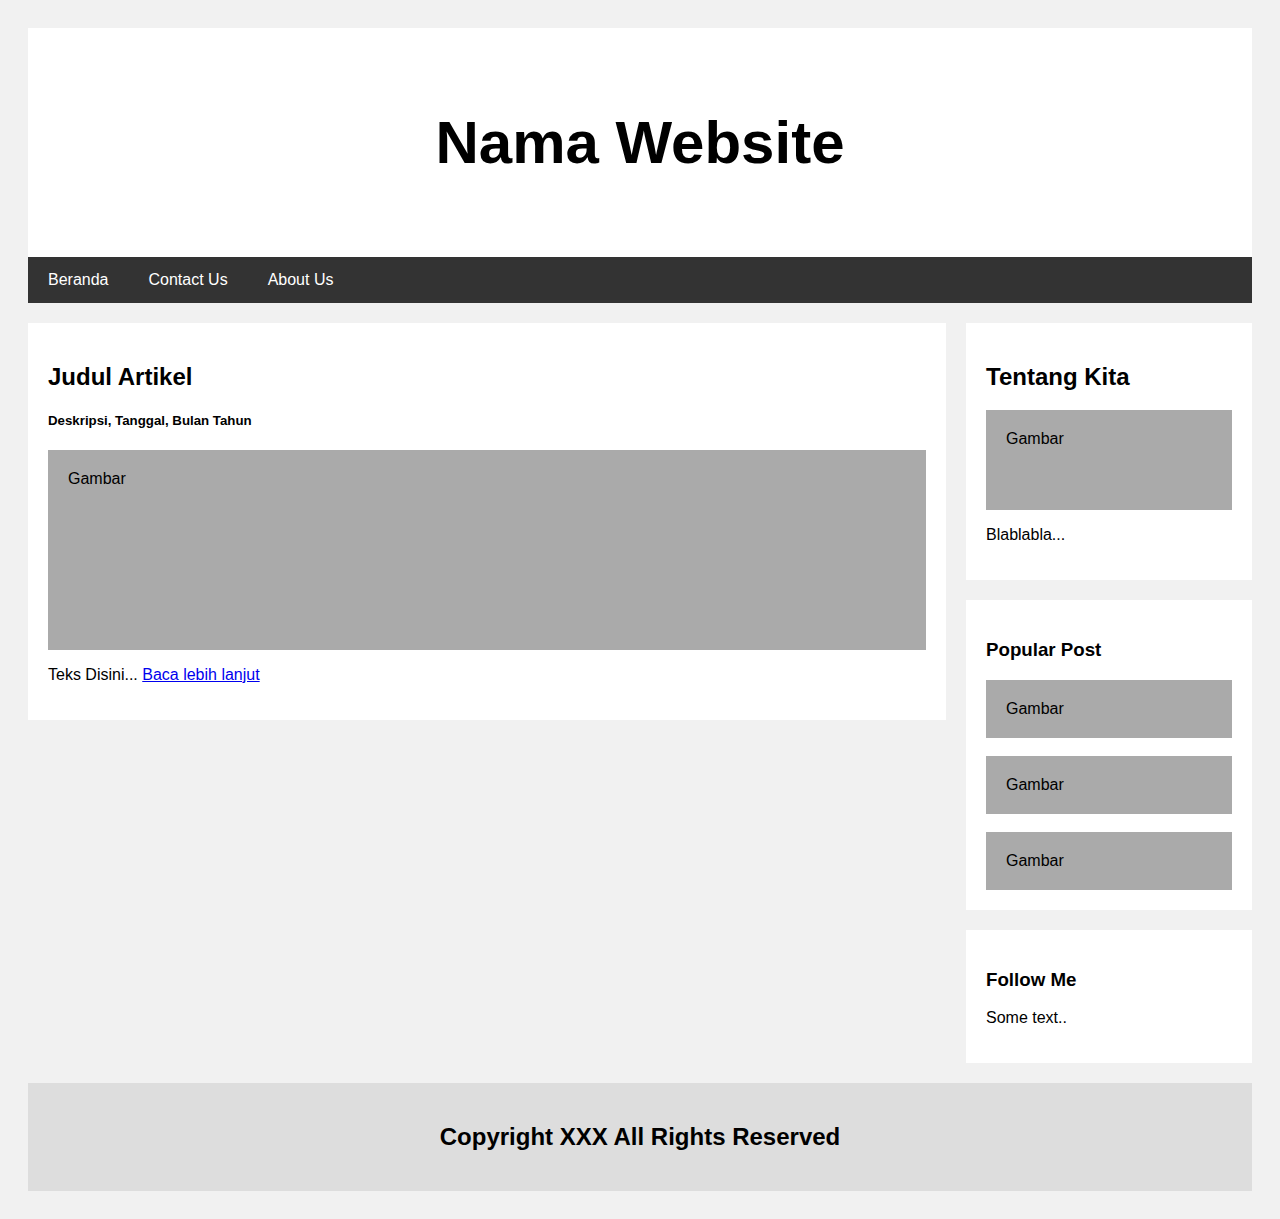
==== index.html @ 385658de "rubah navbar" ====
<!DOCTYPE html>
<html lang="en">
<head>
    <meta charset="UTF-8">
    <meta name="viewport" content="width=device-width, initial-scale=1.0">
    <link rel="stylesheet" href="styles.css">
    <title>Document</title>
</head>

<body>
    <div class="header">
        <h2>Nama Website</h2>
    </div>

    <div class="navbar">
        <a href="#">Beranda</a>
        <a href="#">Contact Us</a>
        <a href="#">About Us</a>
    </div>
    
    <div class="row">
        <div class="leftcolumn">

            <div class="card">
                <h2>Judul Artikel</h2>
                <h5>Deskripsi, Tanggal, Bulan Tahun</h5>
                <div class="fakeimg" style="height:200px;">Gambar</div>
                <p>Teks Disini... <a href="./artikel-judul.html">Baca lebih lanjut</a></p>
            </div>

        </div>

        <div class="rightcolumn">
            <div class="card">
                <h2>Tentang Kita</h2>
                <div class="fakeimg" style="height:100px;">Gambar</div>
                <p>Blablabla...</p>
            </div>

            <div class="card">
                <h3>Popular Post</h3>
                <div class="fakeimg">Gambar</div><br>
                <div class="fakeimg">Gambar</div><br>
                <div class="fakeimg">Gambar</div>
            </div>

            <div class="card">
                <h3>Follow Me</h3>
                <p>Some text..</p>
            </div>
        </div>
    </div>

    <div class="footer">
        <h2>Copyright XXX All Rights Reserved</h2>
    </div>
</body>
</html>
---- styles.css ----
* {
    box-sizing: border-box;
}

body {
    font-family: Arial;
    padding: 20px;
    background: #f1f1f1;
}

/* Header/Blog Title */
.header {
    padding: 30px;
    font-size: 40px;
    text-align: center;
    background: white;
}

/* Style the top navigation bar */
.navbar {
    overflow: hidden; /* Hide overflow */
    background-color: #333; /* Dark background color */
}

/* Style the navigation bar links */
.navbar a {
    float: left; /* Make sure that the links stay side-by-side */
    display: block; /* Change the display to block, for responsive reasons (see below) */
    color: white; /* White text color */
    text-align: center; /* Center the text */
    padding: 14px 20px; /* Add some padding */
    text-decoration: none; /* Remove underline */
}

/* Right-aligned link */


/* Change color on hover/mouse-over */
.navbar a:hover {
    background-color: #ddd; /* Grey background color */
    color: black; /* Black text color */
}

/* Create two unequal columns that floats next to each other */
/* Left column */
.leftcolumn {
    float: left;
    width: 75%;
}

/* Right column */
.rightcolumn {
    float: left;
    width: 25%;
    padding-left: 20px;
}

/* Fake image */
.fakeimg {
    background-color: #aaa;
    width: 100%;
    padding: 20px;
}

/* Add a card effect for articles */
.card {
    background-color: white;
    padding: 20px;
    margin-top: 20px;
}

/* Clear floats after the columns */
.row:after {
    content: "";
    display: table;
    clear: both;
}

/* Footer */
.footer {
    padding: 20px;
    text-align: center;
    background: #ddd;
    margin-top: 20px;
}

/* Responsive layout - when the screen is less than 800px wide, make the two columns stack on top of each other instead of next to each other */
@media screen and (max-width: 800px) {
.leftcolumn, .rightcolumn {
    width: 100%;
    padding: 0;
}
}
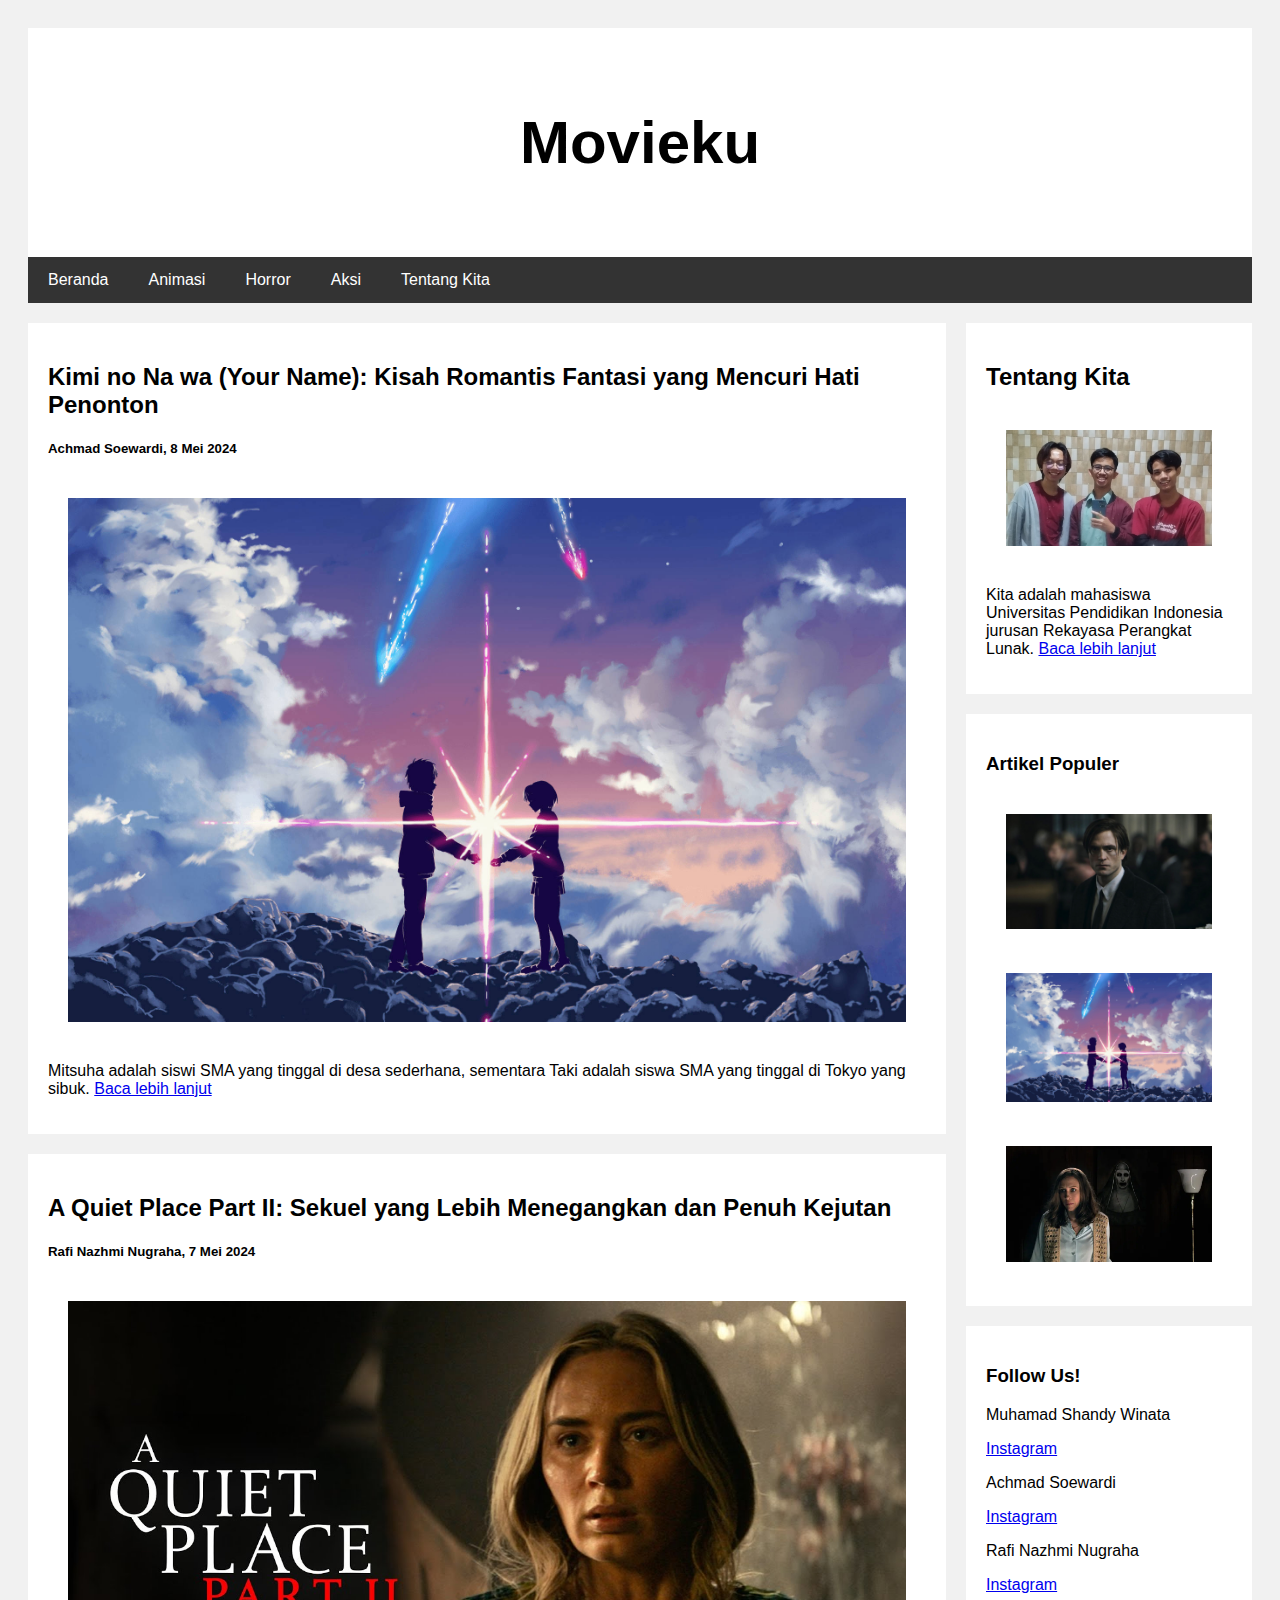
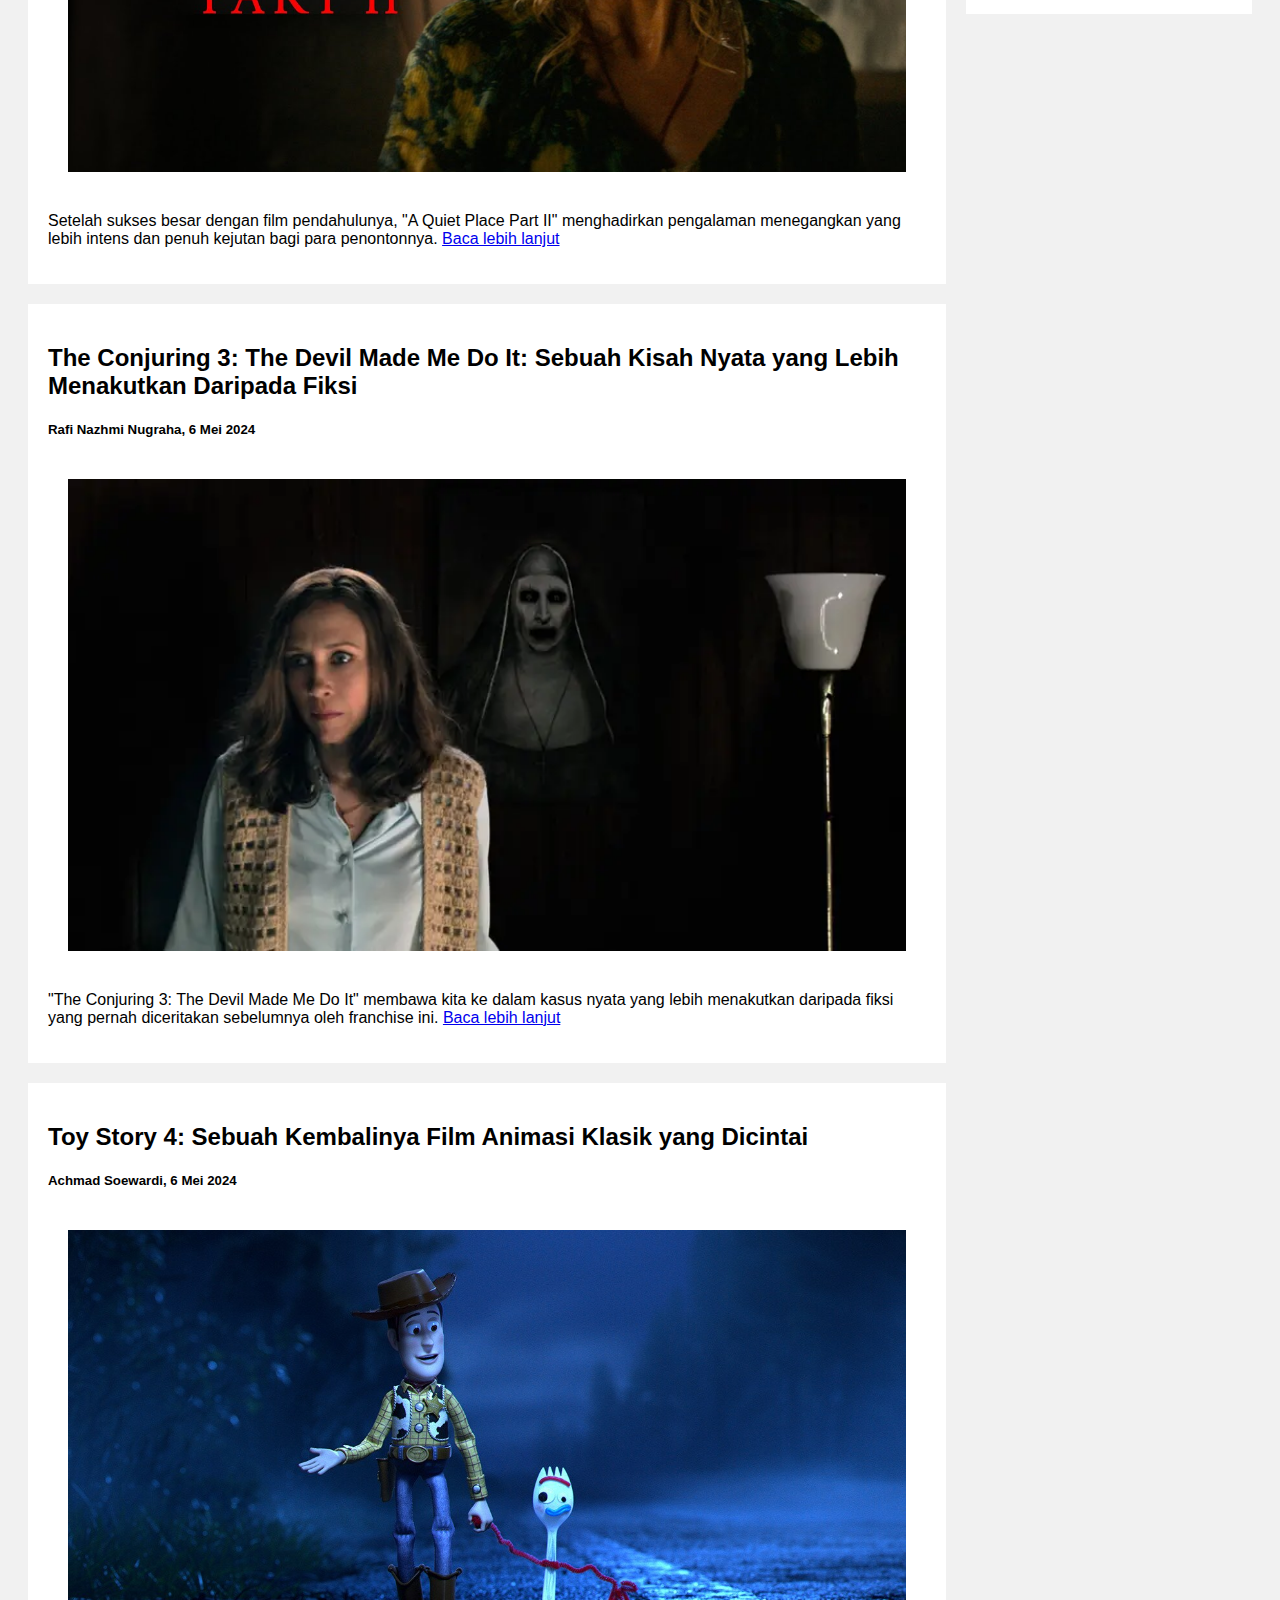
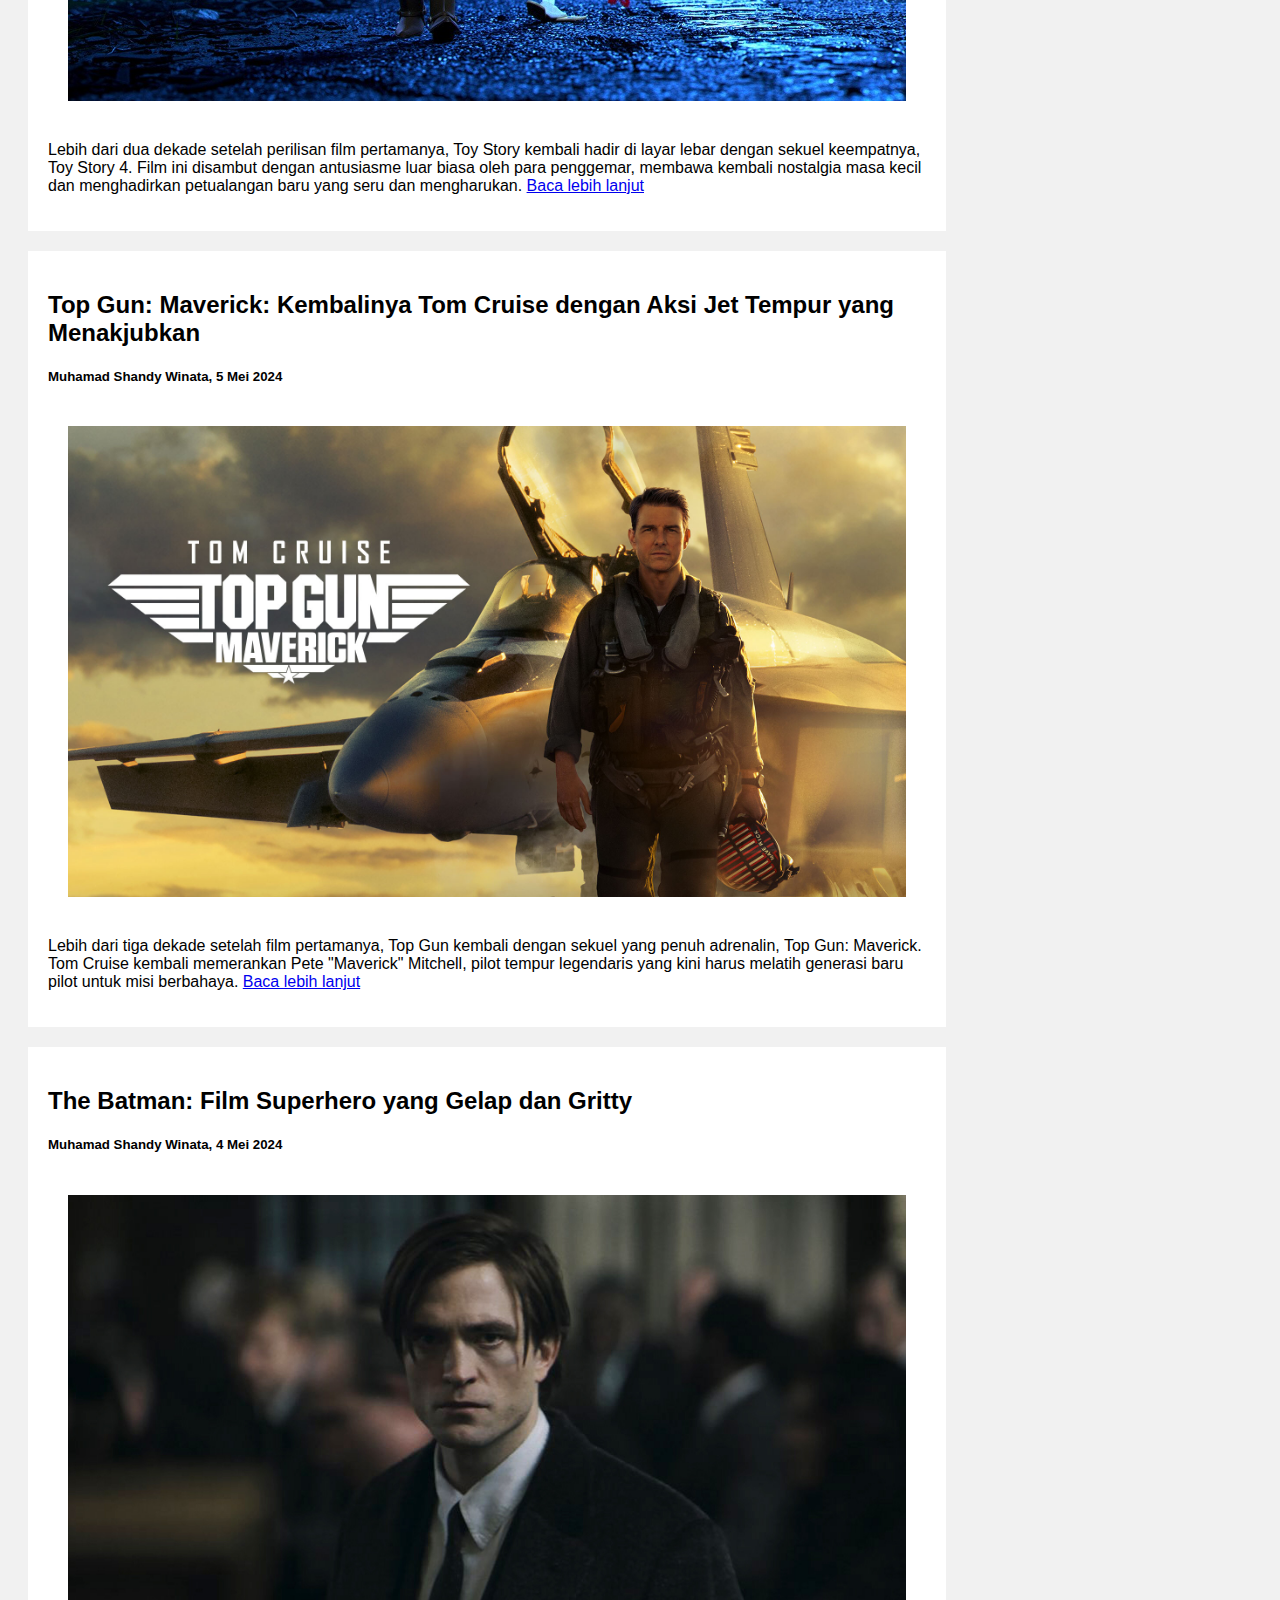
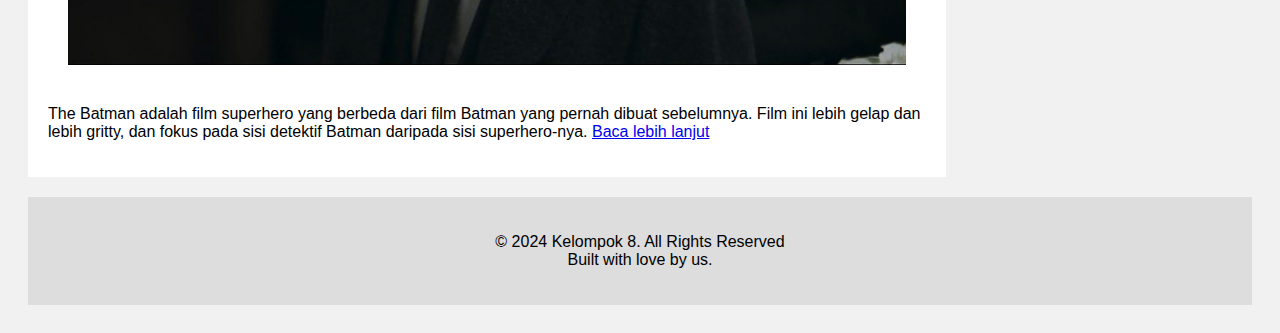
==== commit 546ecccb: "edit beranda" ====
--- a/index.html
+++ b/index.html
@@ -4,28 +4,77 @@
     <meta charset="UTF-8">
     <meta name="viewport" content="width=device-width, initial-scale=1.0">
     <link rel="stylesheet" href="styles.css">
-    <title>Document</title>
+    <title>Movieku</title>
 </head>
 
 <body>
     <div class="header">
-        <h2>Nama Website</h2>
+        <h2>Movieku</h2>
     </div>
 
     <div class="navbar">
-        <a href="#">Beranda</a>
-        <a href="#">Contact Us</a>
-        <a href="#">About Us</a>
+        <a href="./index.html">Beranda</a>
+        <a href="#">Animasi</a>
+        <a href="#">Horror</a>
+        <a href="#">Aksi</a>
+        <a href="#">Tentang Kita</a>
     </div>
     
     <div class="row">
         <div class="leftcolumn">
 
             <div class="card">
-                <h2>Judul Artikel</h2>
-                <h5>Deskripsi, Tanggal, Bulan Tahun</h5>
-                <div class="fakeimg" style="height:200px;">Gambar</div>
-                <p>Teks Disini... <a href="./artikel-judul.html">Baca lebih lanjut</a></p>
+                <h2><a class="titleLink" href="./kimiNoNawa_Achmad.html">Kimi no Na wa (Your Name): Kisah Romantis Fantasi yang Mencuri Hati Penonton</a></h2>
+                <h5>Achmad Soewardi, 8 Mei 2024</h5>
+                <div>
+                    <img class="image-content" src="./gambar/kimiNoNawa.jpg" alt="">
+                </div>
+                <p>Mitsuha adalah siswi SMA yang tinggal di desa sederhana, sementara Taki adalah siswa SMA yang tinggal di Tokyo yang sibuk. <a href="./kimiNoNawa_Achmad.html">Baca lebih lanjut</a></p>
+            </div>
+
+            <div class="card">
+                <h2><a class="titleLink" href="./quietPlace2_Rafi.html">A Quiet Place Part II: Sekuel yang Lebih Menegangkan dan Penuh Kejutan</a></h2>
+                <h5>Rafi Nazhmi Nugraha, 7 Mei 2024</h5>
+                <div>
+                    <img class="image-content" src="./gambar/quietPlace2.jpg" alt="">
+                </div>
+                <p>Setelah sukses besar dengan film pendahulunya, "A Quiet Place Part II" menghadirkan pengalaman menegangkan yang lebih intens dan penuh kejutan bagi para penontonnya. <a href="./quietPlace2_Rafi.html">Baca lebih lanjut</a></p>
+            </div>
+
+            <div class="card">
+                <h2><a class="titleLink" href="./conjuring3_Rafi.html">The Conjuring 3: The Devil Made Me Do It: Sebuah Kisah Nyata yang Lebih Menakutkan Daripada Fiksi</a></h2>
+                <h5>Rafi Nazhmi Nugraha, 6 Mei 2024</h5>
+                <div>
+                    <img class="image-content" src="./gambar/conjuring3.jpg" alt="">
+                </div>
+                <p>"The Conjuring 3: The Devil Made Me Do It" membawa kita ke dalam kasus nyata yang lebih menakutkan daripada fiksi yang pernah diceritakan sebelumnya oleh franchise ini. <a href="./conjuring3_Rafi.html">Baca lebih lanjut</a></p>
+            </div>
+
+            <div class="card">
+                <h2><a class="titleLink" href="./toyStory4_Achmad.html">Toy Story 4: Sebuah Kembalinya Film Animasi Klasik yang Dicintai</a></h2>
+                <h5>Achmad Soewardi, 6 Mei 2024</h5>
+                <div>
+                    <img class="image-content" src="./gambar/toyStory4.jpeg" alt="">
+                </div>
+                <p>Lebih dari dua dekade setelah perilisan film pertamanya, Toy Story kembali hadir di layar lebar dengan sekuel keempatnya, Toy Story 4. Film ini disambut dengan antusiasme luar biasa oleh para penggemar, membawa kembali nostalgia masa kecil dan menghadirkan petualangan baru yang seru dan mengharukan. <a href="./toyStory4_Achmad.html">Baca lebih lanjut</a></p>
+            </div>
+
+            <div class="card">
+                <h2><a class="titleLink" href="./topGun_Shandy.html">Top Gun: Maverick: Kembalinya Tom Cruise dengan Aksi Jet Tempur yang Menakjubkan</a></h2>
+                <h5>Muhamad Shandy Winata, 5 Mei 2024</h5>
+                <div>
+                    <img class="image-content" src="./gambar/topGun.jpg" alt="">
+                </div>
+                <p>Lebih dari tiga dekade setelah film pertamanya, Top Gun kembali dengan sekuel yang penuh adrenalin, Top Gun: Maverick. Tom Cruise kembali memerankan Pete "Maverick" Mitchell, pilot tempur legendaris yang kini harus melatih generasi baru pilot untuk misi berbahaya. <a href="./topGun_Shandy.html">Baca lebih lanjut</a></p>
+            </div>
+            
+            <div class="card">
+                <h2><a class="titleLink" href="./batman_Shandy.html">The Batman: Film Superhero yang Gelap dan Gritty</a></h2>
+                <h5>Muhamad Shandy Winata, 4 Mei 2024</h5>
+                <div>
+                    <img class="image-content" src="./gambar/batman.jpg" alt="">
+                </div>
+                <p>The Batman adalah film superhero yang berbeda dari film Batman yang pernah dibuat sebelumnya. Film ini lebih gelap dan lebih gritty, dan fokus pada sisi detektif Batman daripada sisi superhero-nya. <a href="./batman_Shandy.html">Baca lebih lanjut</a></p>
             </div>
 
         </div>
@@ -33,26 +82,43 @@
         <div class="rightcolumn">
             <div class="card">
                 <h2>Tentang Kita</h2>
-                <div class="fakeimg" style="height:100px;">Gambar</div>
-                <p>Blablabla...</p>
+                <div>
+                    <img class="image-content" src="./gambar/selfie.jpg" alt="">
+                </div>
+                <p>Kita adalah mahasiswa Universitas Pendidikan Indonesia jurusan Rekayasa Perangkat Lunak. <a href="./tentangKita.html">Baca lebih lanjut</a></p>
             </div>
 
             <div class="card">
-                <h3>Popular Post</h3>
-                <div class="fakeimg">Gambar</div><br>
-                <div class="fakeimg">Gambar</div><br>
-                <div class="fakeimg">Gambar</div>
+                <h3>Artikel Populer</h3>
+                <div>
+                    <a href="./batman_Shandy.html"><img class="image-content" src="./gambar/batman.jpg" alt=""></a>
+                </div>
+
+                <div>
+                    <a href="./kimiNoNawa_Achmad.html"><img class="image-content" src="./gambar/kimiNoNawa.jpg" alt=""></a>
+                </div>
+
+                <div>
+                    <a href="./conjuring3_Rafi.html"><img class="image-content" src="./gambar/conjuring3.jpg" alt=""></a>
+                </div>
             </div>
 
             <div class="card">
-                <h3>Follow Me</h3>
-                <p>Some text..</p>
+                <h3>Follow Us!</h3>
+                    <p>Muhamad Shandy Winata</p>
+                    <a href="https://instagram.com/altrnt.if">Instagram</a>
+
+                    <p>Achmad Soewardi</p>
+                    <a href="https://instagram.com/altrnt.if">Instagram</a>
+
+                    <p>Rafi Nazhmi Nugraha</p>
+                    <a href="https://instagram.com/altrnt.if">Instagram</a>
             </div>
         </div>
     </div>
 
     <div class="footer">
-        <h2>Copyright XXX All Rights Reserved</h2>
+        <p>© 2024 Kelompok 8. All Rights Reserved<br>Built with love by us.</p>
     </div>
 </body>
 </html>--- a/styles.css
+++ b/styles.css
@@ -55,9 +55,13 @@
     padding-left: 20px;
 }
 
+.titleLink {
+    text-decoration: none;
+    color: black;
+}
+
 /* Fake image */
-.fakeimg {
-    background-color: #aaa;
+.image-content {
     width: 100%;
     padding: 20px;
 }
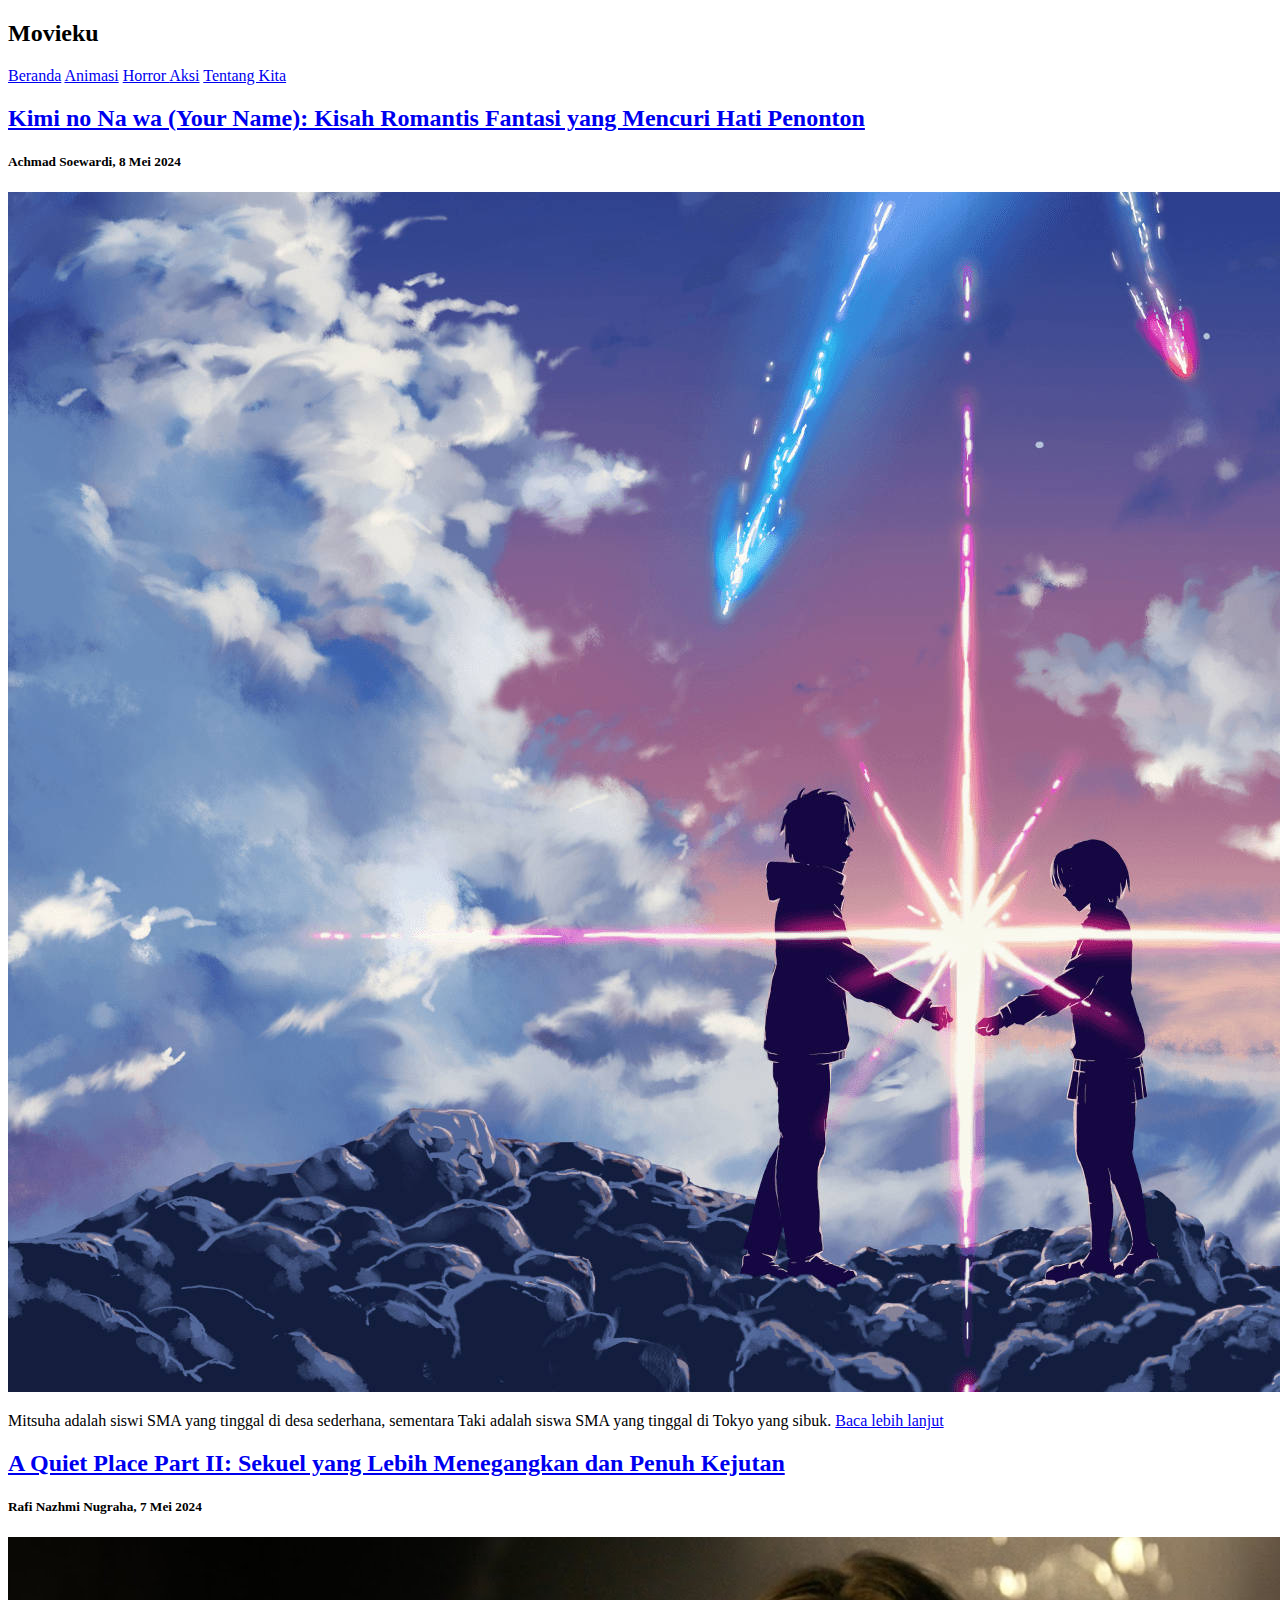
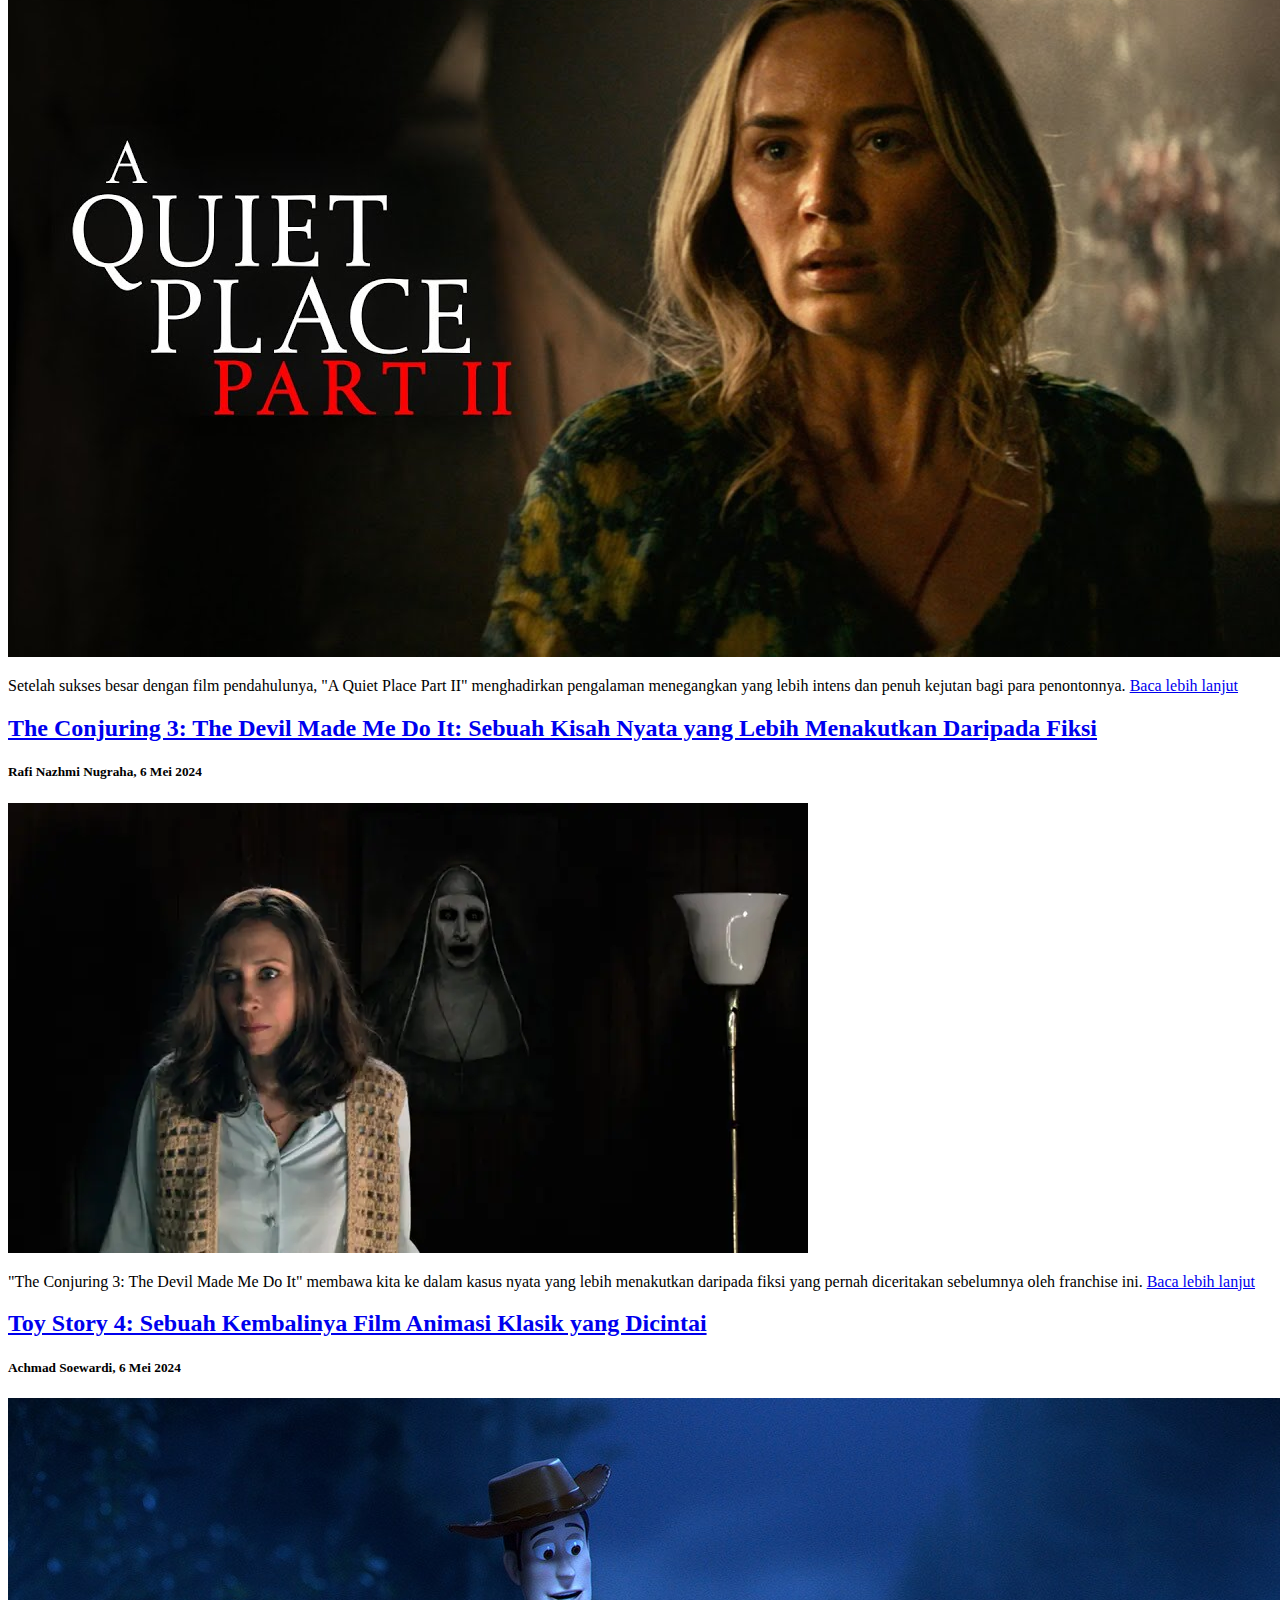
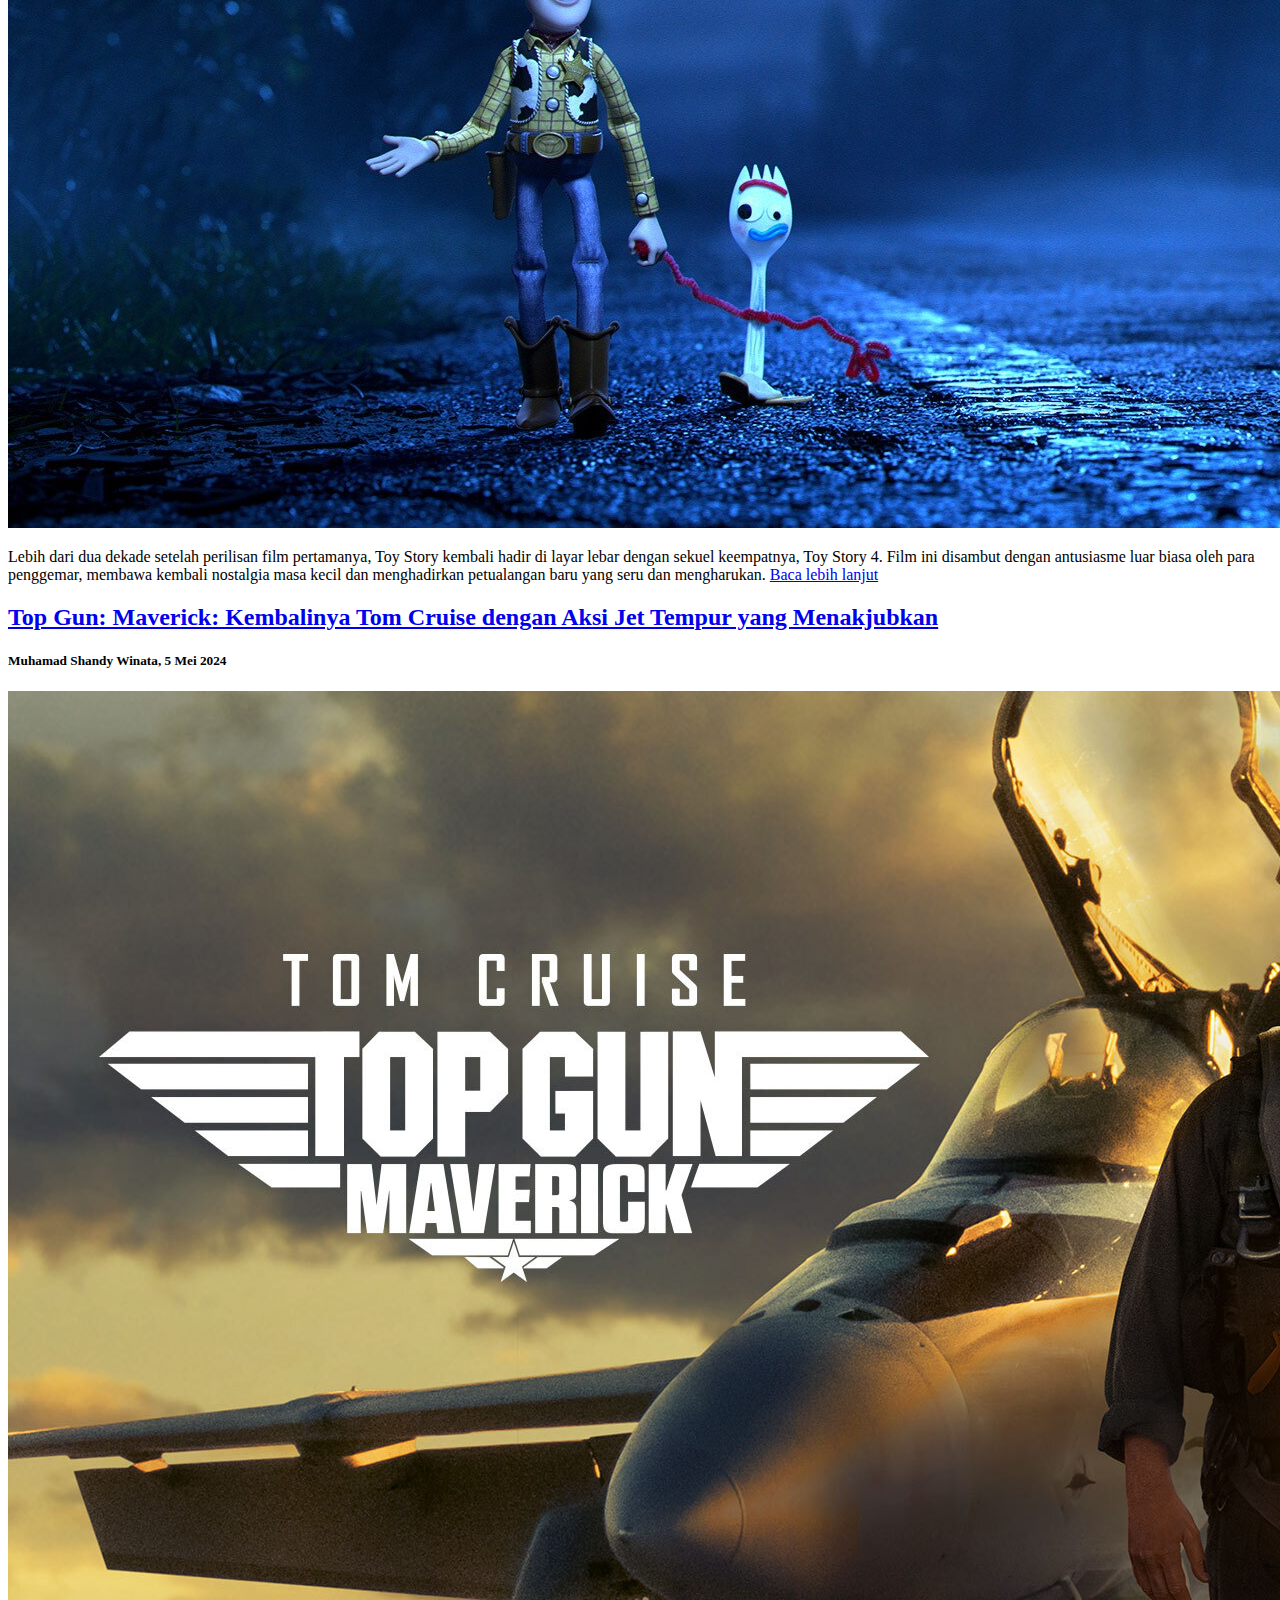
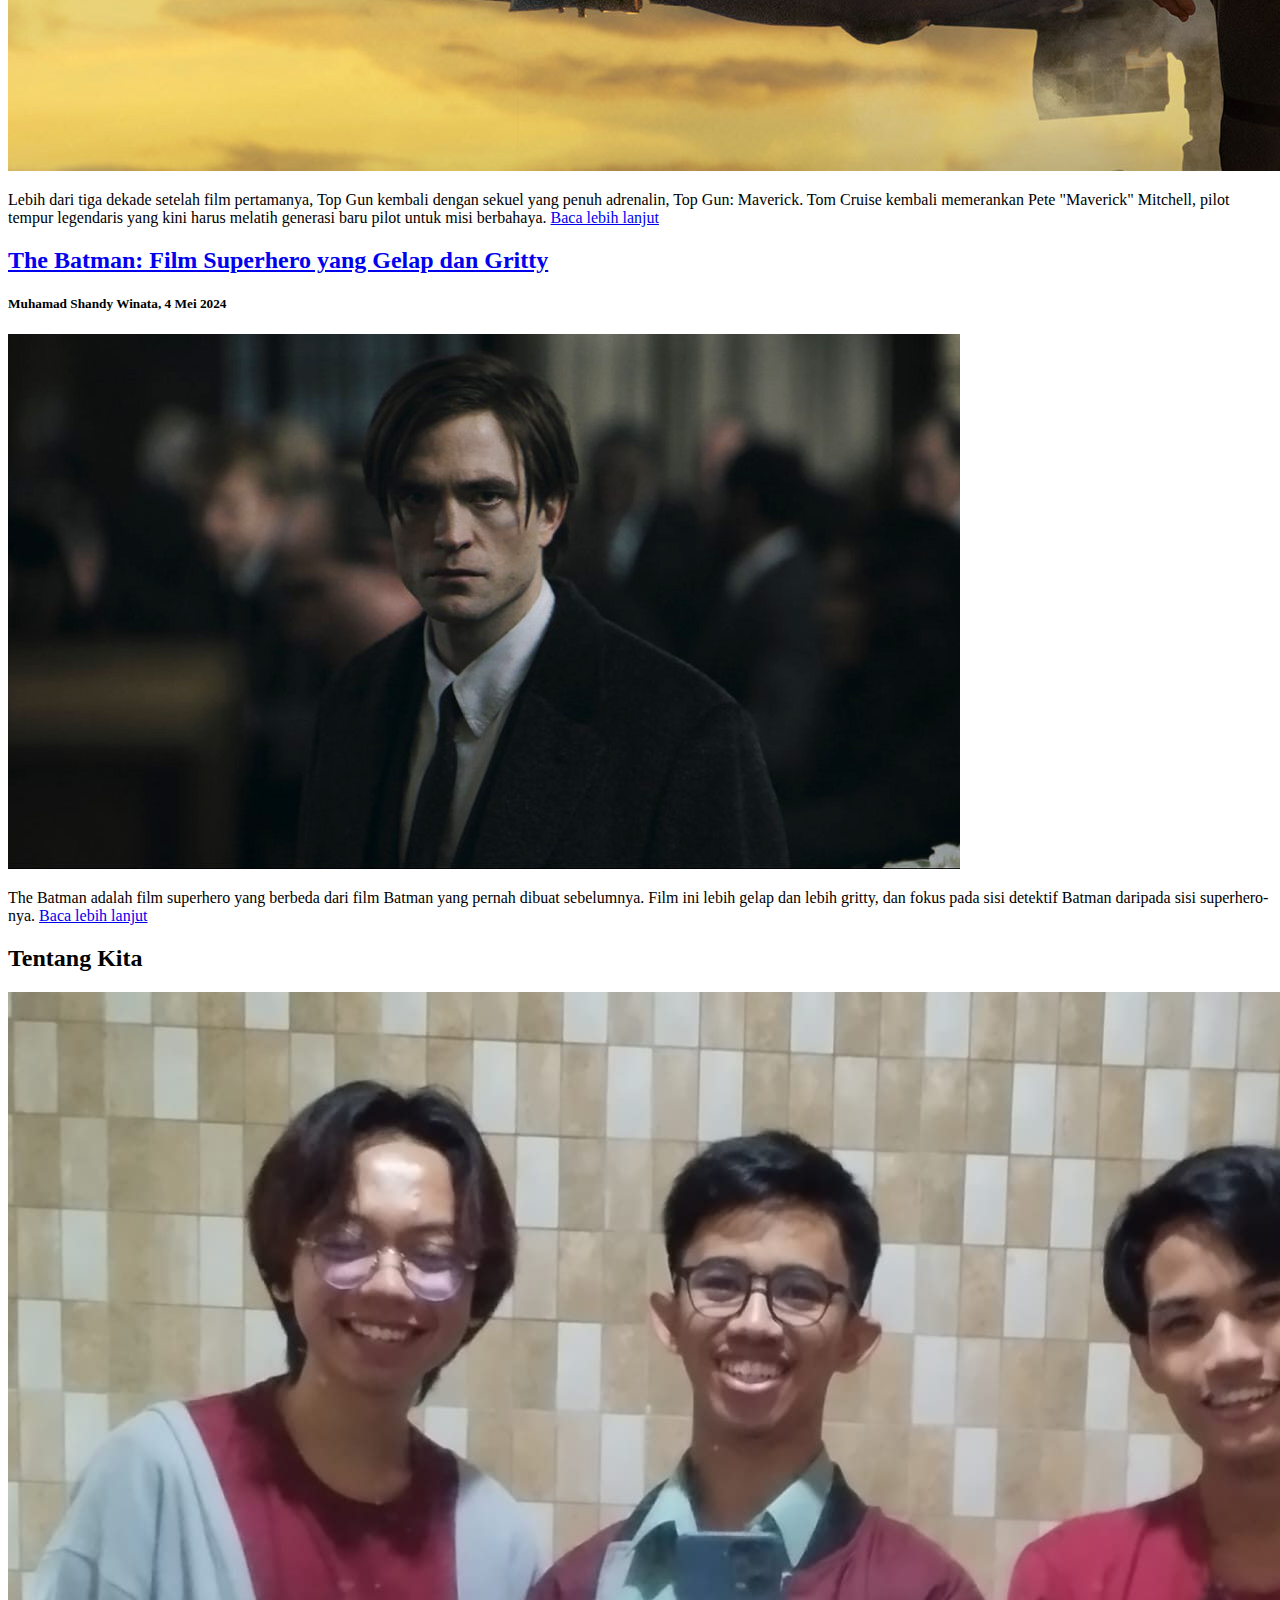
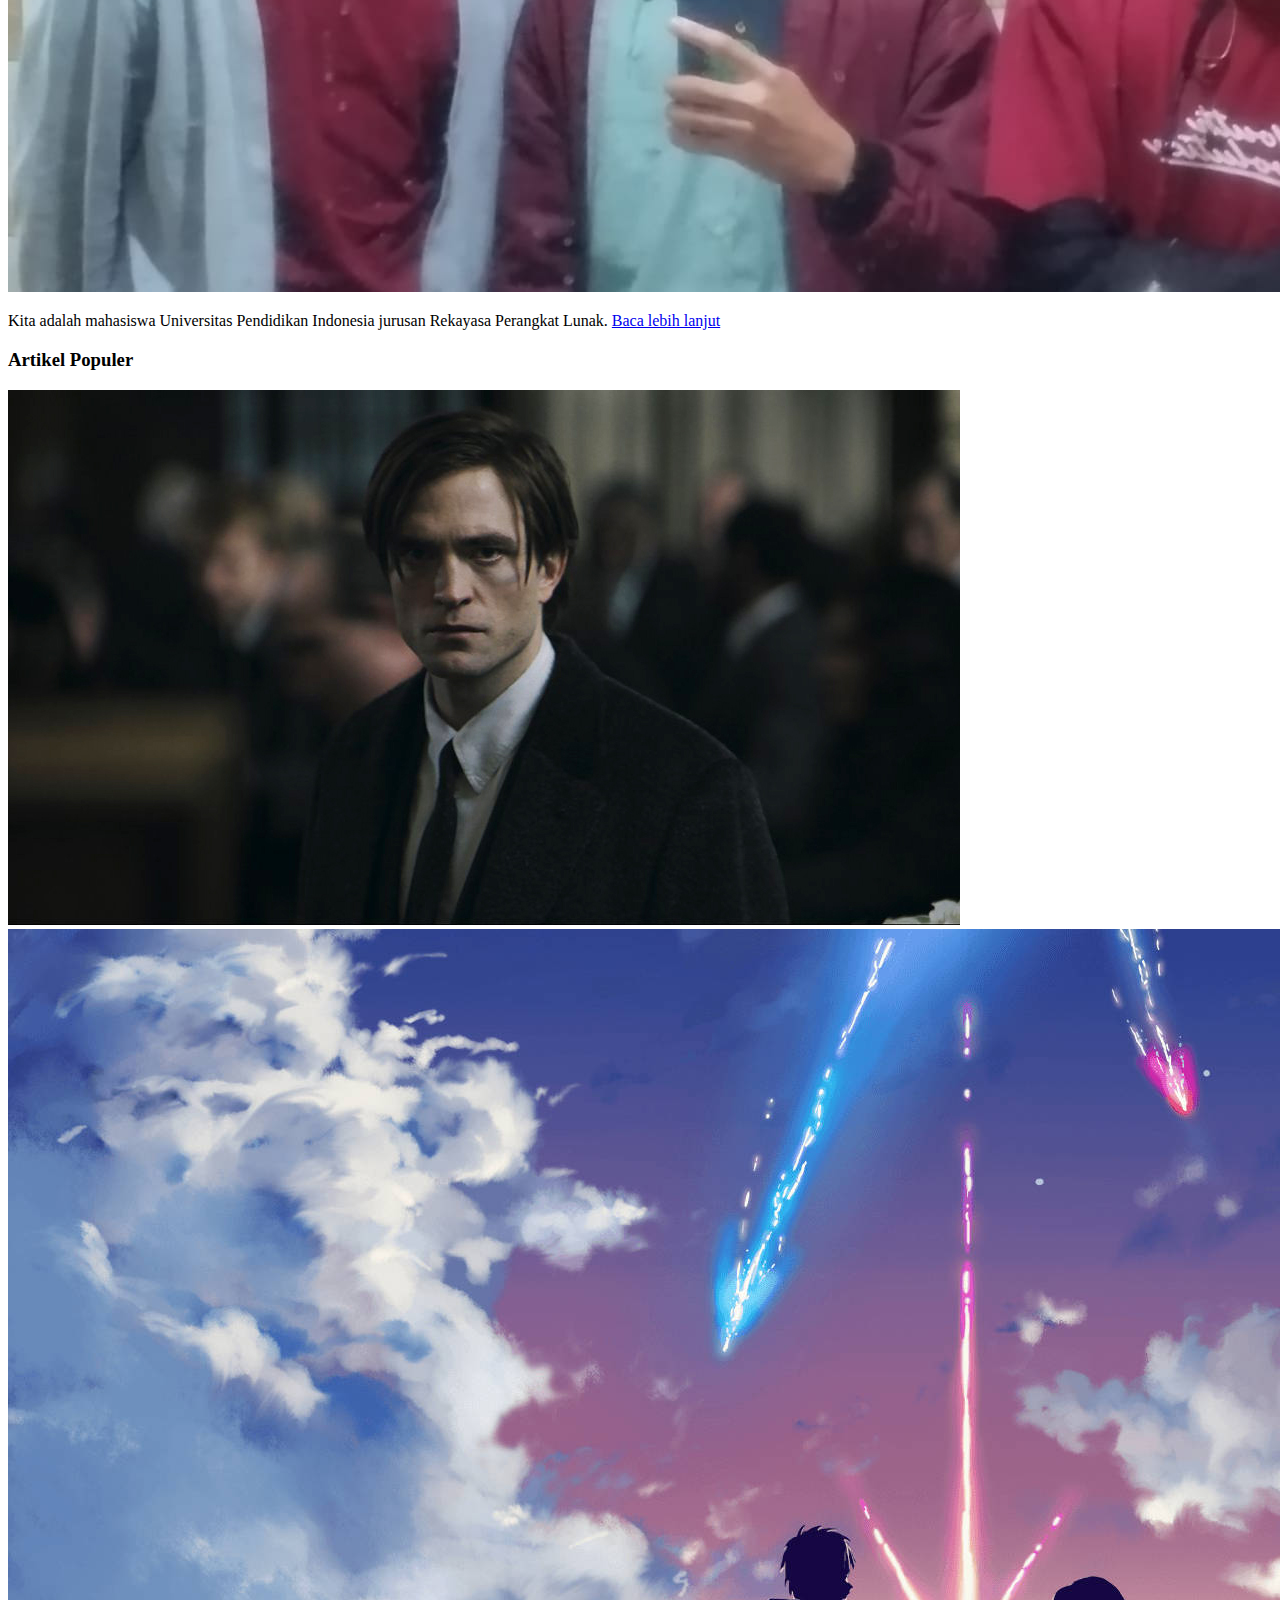
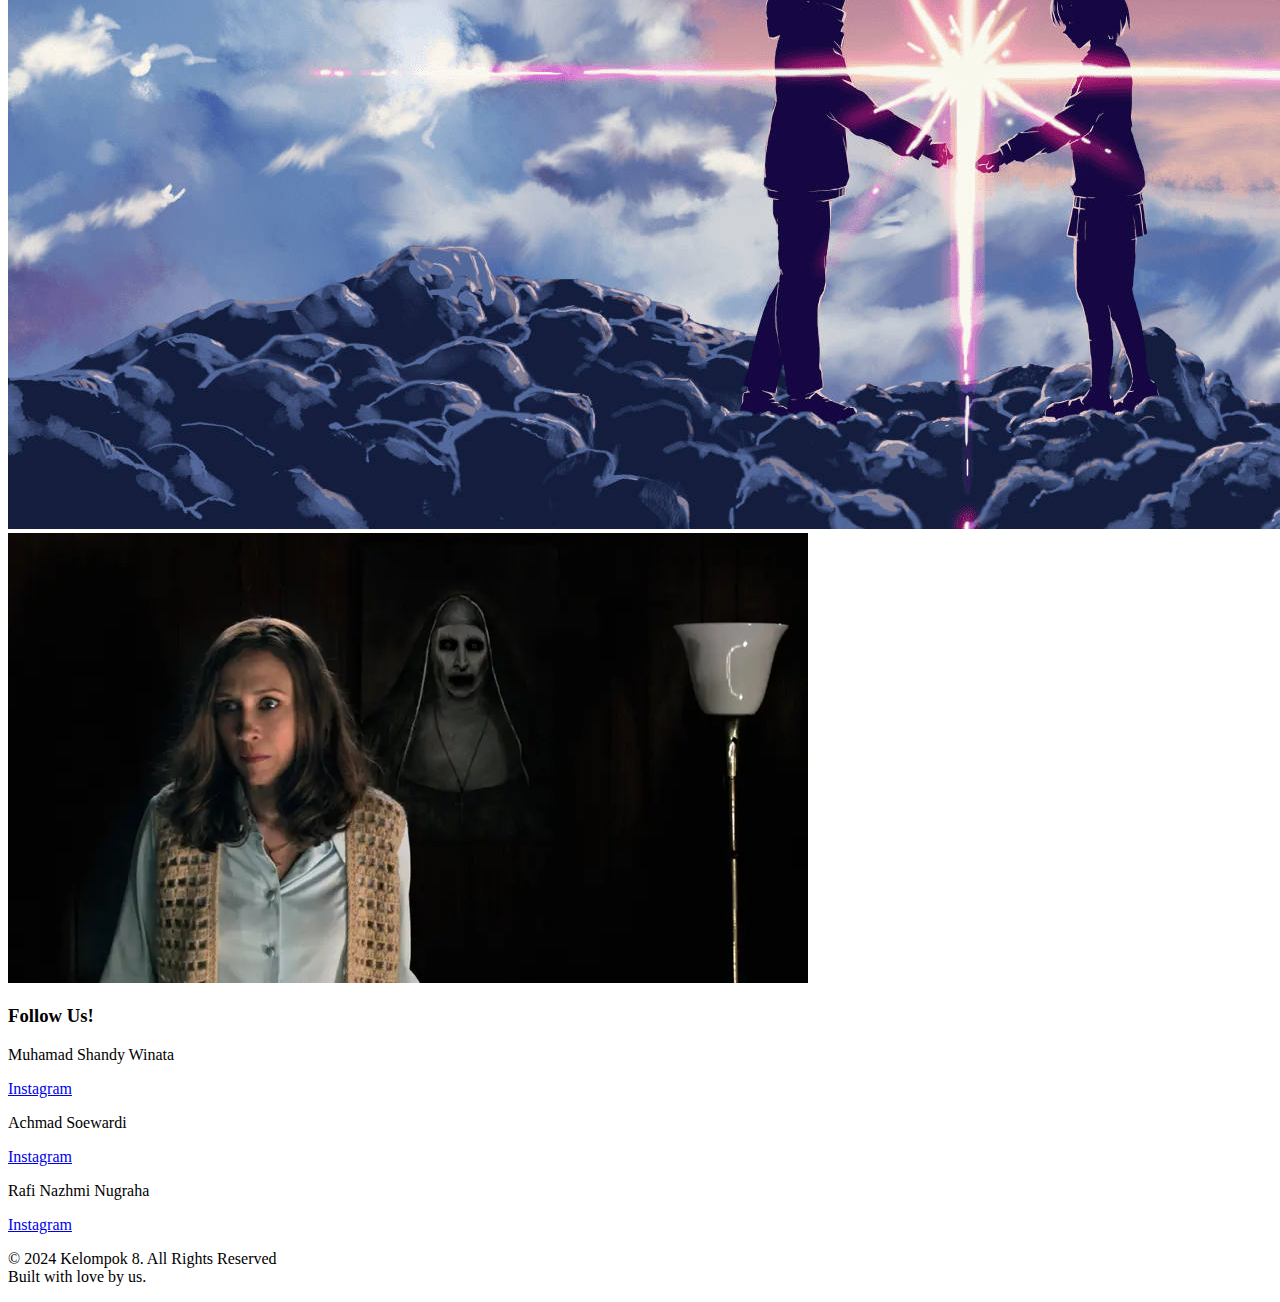
==== commit cc2c7900: "edit hyperlinks" ====
--- a/index.html
+++ b/index.html
@@ -14,10 +14,10 @@
 
     <div class="navbar">
         <a href="./index.html">Beranda</a>
-        <a href="#">Animasi</a>
-        <a href="#">Horror</a>
-        <a href="#">Aksi</a>
-        <a href="#">Tentang Kita</a>
+        <a href="./animasi_Achmad.html">Animasi</a>
+        <a href="./horror_Rafi.html">Horror </a>
+        <a href="./aksi_Shandy.html">Aksi</a>
+        <a href="./tentang_Kita.html">Tentang Kita</a>
     </div>
     
     <div class="row">
@@ -106,13 +106,13 @@
             <div class="card">
                 <h3>Follow Us!</h3>
                     <p>Muhamad Shandy Winata</p>
-                    <a href="https://instagram.com/altrnt.if">Instagram</a>
+                    <a href="https://www.instagram.com/altrnt.if">Instagram</a>
 
                     <p>Achmad Soewardi</p>
-                    <a href="https://instagram.com/altrnt.if">Instagram</a>
+                    <a href="https://www.instagram.com/achmdsoewrdi">Instagram</a>
 
                     <p>Rafi Nazhmi Nugraha</p>
-                    <a href="https://instagram.com/altrnt.if">Instagram</a>
+                    <a href="https://www.instagram.com/rafnazhm">Instagram</a>
             </div>
         </div>
     </div>
